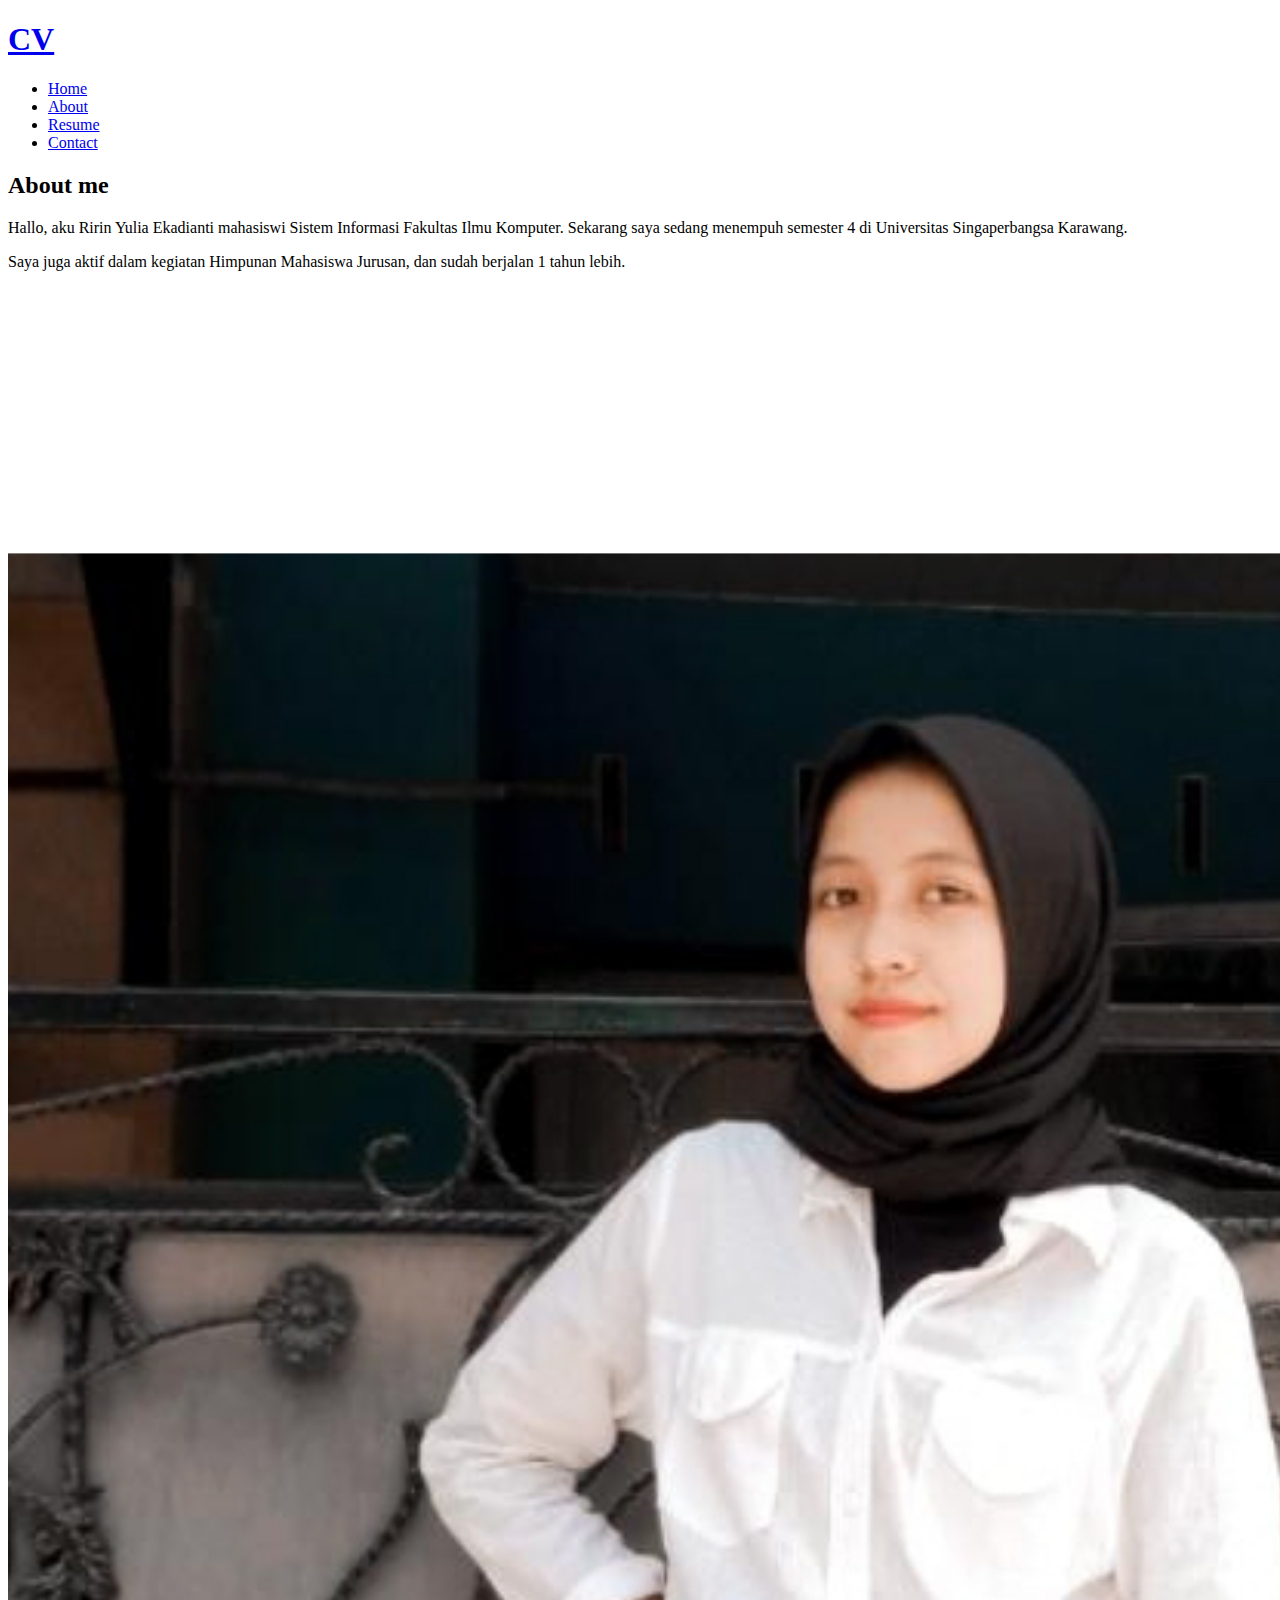
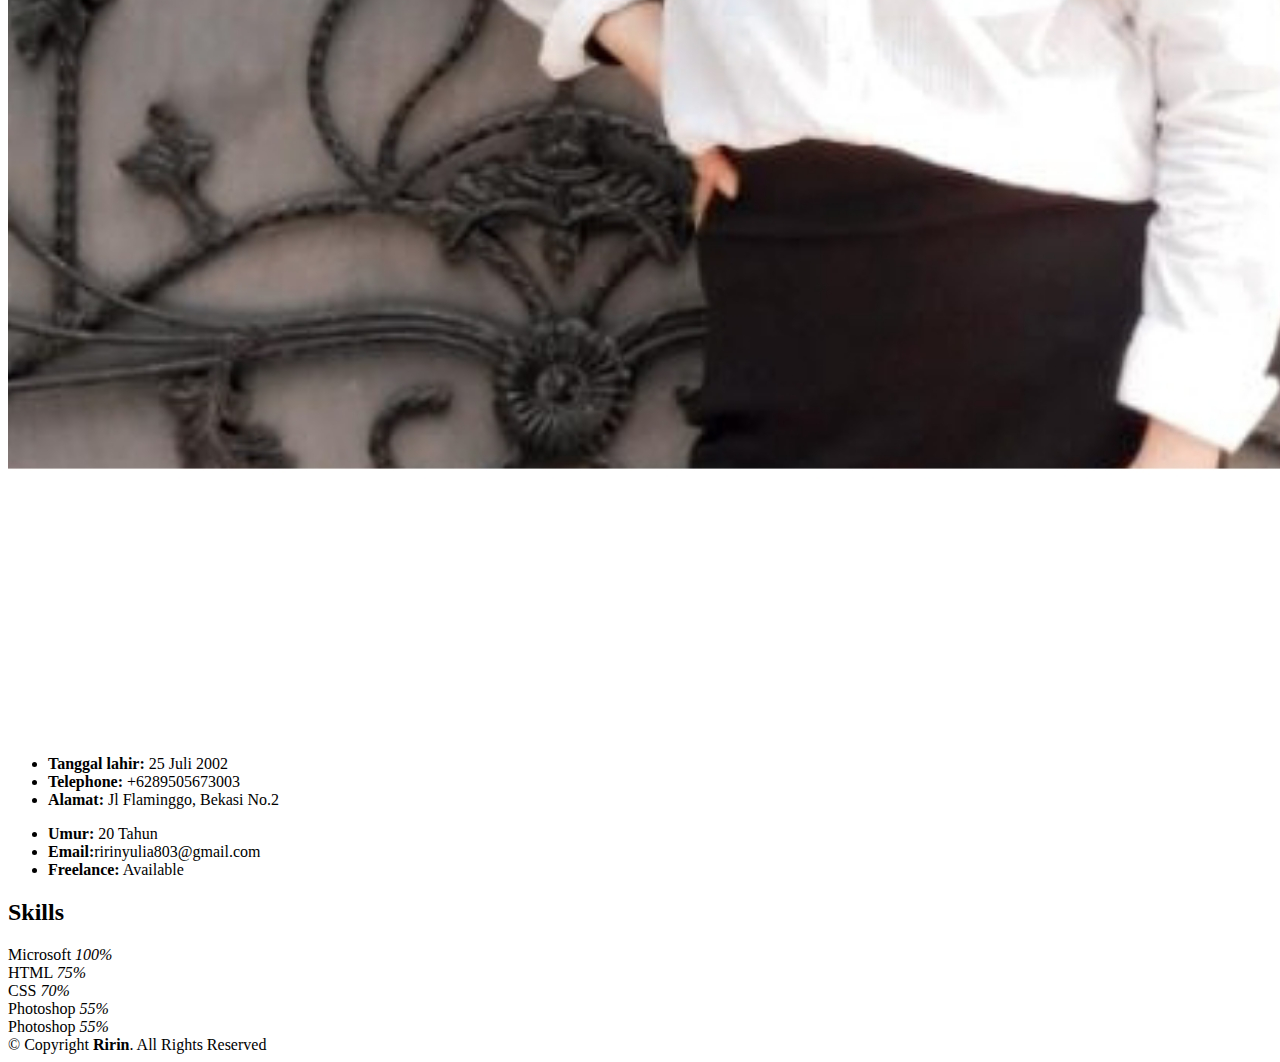
==== about.html @ 5a3789ce "Add files via upload" ====
<!DOCTYPE html>
<html lang="en">

<head>
  <meta charset="utf-8">
  <meta content="width=device-width, initial-scale=1.0" name="viewport">

  <title>Ririn Yulia Ekadianti</title>
  <meta content="" name="description">
  <meta content="" name="keywords">

  <!-- Favicons -->
  <link href="assets/img/favicon.png" rel="icon">
  <link href="assets/img/apple-touch-icon.png" rel="apple-touch-icon">

  <!-- Google Fonts -->
  <link href="https://fonts.googleapis.com/css?family=Open+Sans:300,300i,400,400i,600,600i,700,700i|Raleway:300,300i,400,400i,500,500i,600,600i,700,700i|Poppins:300,300i,400,400i,500,500i,600,600i,700,700i" rel="stylesheet">

  <!-- Vendor CSS Files -->
  <link href="assets/vendor/aos/aos.css" rel="stylesheet">
  <link href="assets/vendor/bootstrap/css/bootstrap.min.css" rel="stylesheet">
  <link href="assets/vendor/bootstrap-icons/bootstrap-icons.css" rel="stylesheet">
  <link href="assets/vendor/boxicons/css/boxicons.min.css" rel="stylesheet">
  <link href="assets/vendor/glightbox/css/glightbox.min.css" rel="stylesheet">
  <link href="assets/vendor/swiper/swiper-bundle.min.css" rel="stylesheet">

  <!-- Template Main CSS File -->
  <link href="assets/css/style.css" rel="stylesheet">

</head>

<body>

  <!-- ======= Header ======= -->
  <header id="header" class="fixed-top">
    <div class="container-fluid d-flex justify-content-between align-items-center">

      <h1 class="logo me-auto me-lg-0"><a href="index.html">CV</a></h1>
      <!-- Uncomment below if you prefer to use an image logo -->
      <!-- <a href="index.html" class="logo"><img src="assets/img/logo.png" alt="" class="img-fluid"></a>-->

      <nav id="navbar" class="navbar order-last order-lg-0">
        <ul>
          <li><a href="index.html">Home</a></li>
          <li><a class="active" href="about.html">About</a></li>
          <li><a href="resume.html">Resume</a></li>
          <li><a href="contact.html">Contact</a></li>
        </ul>
        <i class="bi bi-list mobile-nav-toggle"></i>
      </nav><!-- .navbar -->

      <div class="header-social-links">
        <a href="#" class="twitter"><i class="bi bi-twitter"></i></a>
        <a href="#" class="instagram"><i class="bi bi-instagram"></i></a>
        
      </div>

    </div>

  </header><!-- End Header -->

  <main id="main">

    <!-- ======= About Section ======= -->
    <section id="about" class="about">
      <div class="container" data-aos="fade-up">

        <div class="section-title">
          <h2>About me</h2>
          <p>Hallo, aku Ririn Yulia Ekadianti mahasiswi Sistem Informasi Fakultas Ilmu Komputer. Sekarang saya sedang menempuh semester 4 di Universitas Singaperbangsa Karawang.</p>
          <p>Saya juga aktif dalam kegiatan Himpunan Mahasiswa Jurusan, dan sudah berjalan 1 tahun lebih.</p>
        </div>

        <div class="row">
          <div class="col-lg-4">
            <img src="fotocv.jpg" class="img-fluid" alt="">
          </div>
          <div class="col-lg-8 pt-4 pt-lg-5 content">
            
            </p>
            <div class="row">
              <div class="col-lg-6">
                <ul>
                  <li><i class="bi bi-rounded-right"></i> <strong>Tanggal lahir:</strong> 25 Juli 2002</li>
                  <li><i class="bi bi-rounded-right"></i> <strong>Telephone:</strong> +6289505673003</li>
                  <li><i class="bi bi-rounded-right"></i> <strong>Alamat:</strong> Jl Flaminggo, Bekasi No.2</li>
                </ul>
              </div>
              <div class="col-lg-6">
                <ul>
                  <li><i class="bi bi-rounded-right"></i> <strong>Umur:</strong> 20 Tahun</li>
                  <li><i class="bi bi-rounded-right"></i> <strong>Email:</strong>ririnyulia803@gmail.com</li>
                  <li><i class="bi bi-rounded-right"></i> <strong>Freelance:</strong> Available</li>
                </ul>
              </div>
            
        </div>

      </div>
    </section><!-- End About Section -->

    <!-- ======= Skills Section ======= -->
    <section id="skills" class="skills">
      <div class="container" data-aos="fade-up">

        <div class="section-title">
          <h2>Skills</h2>
        </div>

        <div class="row skills-content">

          <div class="col-lg-6">

            <div class="progress">
              <span class="skill">Microsoft <i class="val">100%</i></span>
              <div class="progress-bar-wrap">
                <div class="progress-bar" role="progressbar" aria-valuenow="100" aria-valuemin="0" aria-valuemax="100"></div>
              </div>
            </div>

            <div class="progress">
              <span class="skill">HTML <i class="val">75%</i></span>
              <div class="progress-bar-wrap">
                <div class="progress-bar" role="progressbar" aria-valuenow="90" aria-valuemin="0" aria-valuemax="100"></div>
              </div>
            </div>

            <div class="progress">
              <span class="skill">CSS <i class="val">70%</i></span>
              <div class="progress-bar-wrap">
                <div class="progress-bar" role="progressbar" aria-valuenow="75" aria-valuemin="0" aria-valuemax="100"></div>
              </div>

              <div class="progress">
                <span class="skill">Photoshop <i class="val">55%</i></span>
                <div class="progress-bar-wrap">
                  <div class="progress-bar" role="progressbar" aria-valuenow="55" aria-valuemin="0" aria-valuemax="100"></div>
                </div>
            </div>

          </div>

          <div class="col-lg-6">


            <div class="progress">
              <span class="skill">Photoshop <i class="val">55%</i></span>
              <div class="progress-bar-wrap">
                <div class="progress-bar" role="progressbar" aria-valuenow="55" aria-valuemin="0" aria-valuemax="100"></div>
              </div>
            </div>

          </div>

        </div>

      </div>
  
  </main><!-- End #main -->

  <!-- ======= Footer ======= -->
  <footer id="footer">
    <div class="container">
      <div class="copyright">
        &copy; Copyright <strong><span>Ririn</span></strong>. All Rights Reserved
      </div>
      <div class="credits">
      </div>
    </div>
  </footer><!-- End  Footer -->

  <div id="preloader"></div>
  <a href="#" class="back-to-top d-flex align-items-center justify-content-center"><i class="bi bi-arrow-up-short"></i></a>

  <!-- Vendor JS Files -->
  <script src="assets/vendor/purecounter/purecounter.js"></script>
  <script src="assets/vendor/aos/aos.js"></script>
  <script src="assets/vendor/bootstrap/js/bootstrap.bundle.min.js"></script>
  <script src="assets/vendor/glightbox/js/glightbox.min.js"></script>
  <script src="assets/vendor/isotope-layout/isotope.pkgd.min.js"></script>
  <script src="assets/vendor/swiper/swiper-bundle.min.js"></script>
  <script src="assets/vendor/waypoints/noframework.waypoints.js"></script>
  <script src="assets/vendor/php-email-form/validate.js"></script>

  <!-- Template Main JS File -->
  <script src="assets/js/main.js"></script>

</body>

</html>
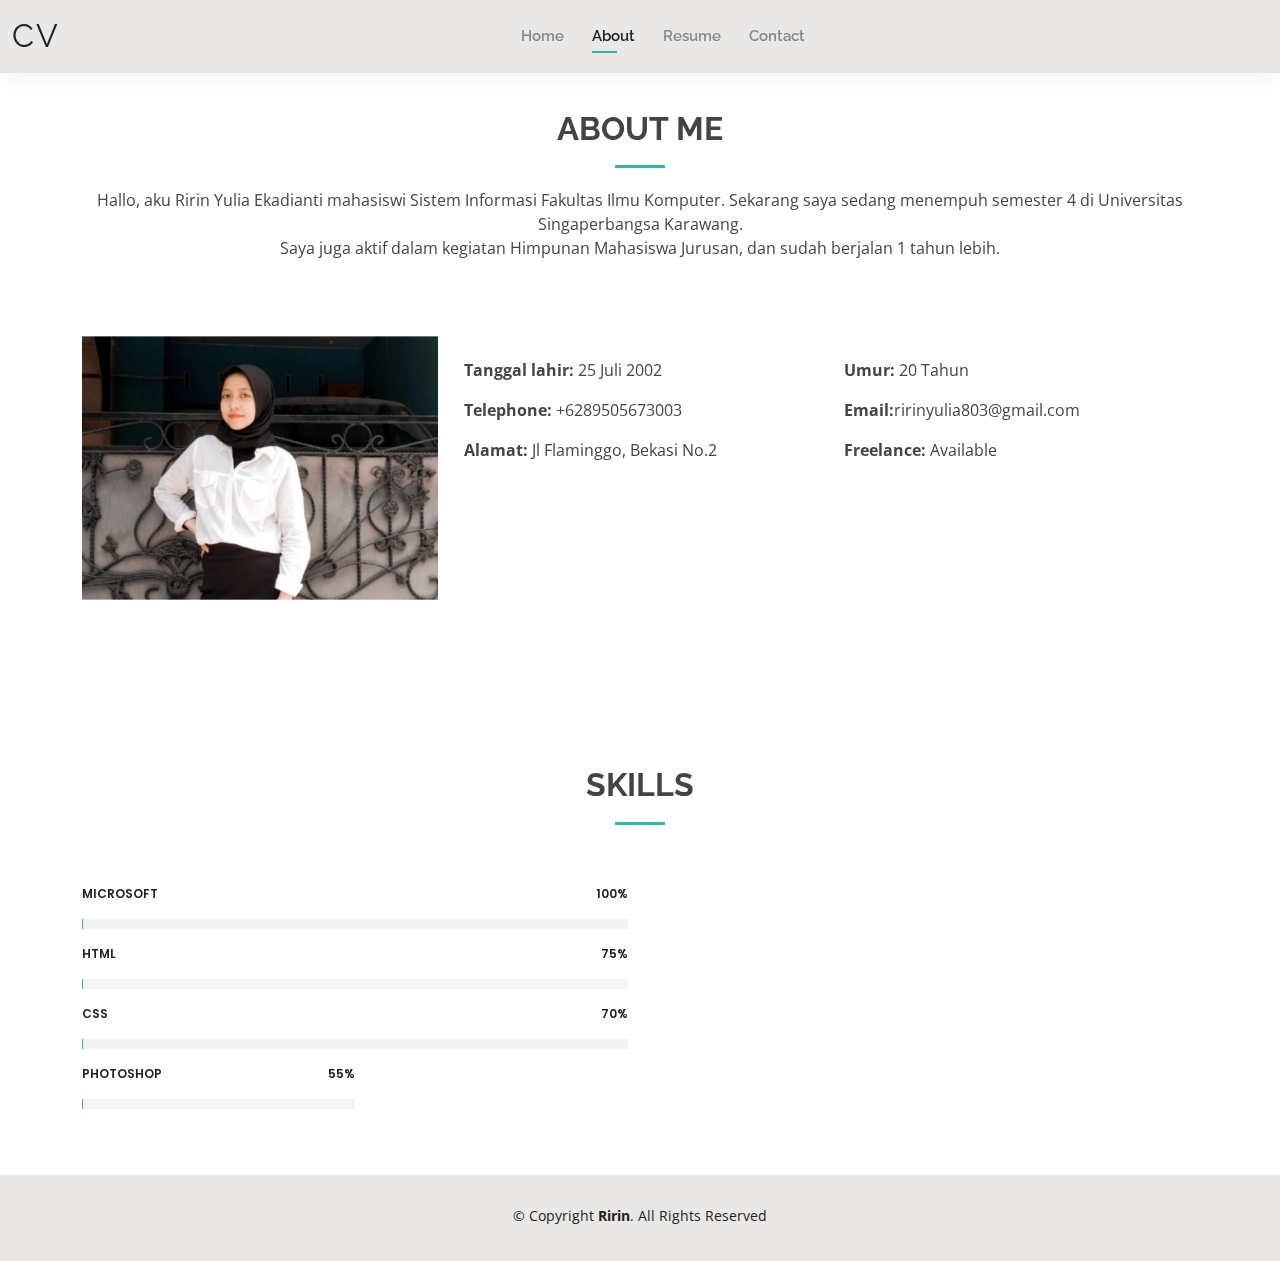
==== commit cd514372: "Add files via upload" ====
--- a/about.html
+++ b/about.html
@@ -17,15 +17,15 @@
   <link href="https://fonts.googleapis.com/css?family=Open+Sans:300,300i,400,400i,600,600i,700,700i|Raleway:300,300i,400,400i,500,500i,600,600i,700,700i|Poppins:300,300i,400,400i,500,500i,600,600i,700,700i" rel="stylesheet">
 
   <!-- Vendor CSS Files -->
-  <link href="assets/vendor/aos/aos.css" rel="stylesheet">
-  <link href="assets/vendor/bootstrap/css/bootstrap.min.css" rel="stylesheet">
-  <link href="assets/vendor/bootstrap-icons/bootstrap-icons.css" rel="stylesheet">
-  <link href="assets/vendor/boxicons/css/boxicons.min.css" rel="stylesheet">
-  <link href="assets/vendor/glightbox/css/glightbox.min.css" rel="stylesheet">
-  <link href="assets/vendor/swiper/swiper-bundle.min.css" rel="stylesheet">
+  <link href="aos.css" rel="stylesheet">
+  <link href="bootstrap.min.css" rel="stylesheet">
+  <link href="bootstrap-icons.css" rel="stylesheet">
+  <link href="boxicons.min.css" rel="stylesheet">
+  <link href="glightbox.min.css" rel="stylesheet">
+  <link href="swiper-bundle.min.css" rel="stylesheet">
 
   <!-- Template Main CSS File -->
-  <link href="assets/css/style.css" rel="stylesheet">
+  <link href="style.css" rel="stylesheet">
 
 </head>
 
@@ -173,17 +173,17 @@
   <a href="#" class="back-to-top d-flex align-items-center justify-content-center"><i class="bi bi-arrow-up-short"></i></a>
 
   <!-- Vendor JS Files -->
-  <script src="assets/vendor/purecounter/purecounter.js"></script>
-  <script src="assets/vendor/aos/aos.js"></script>
-  <script src="assets/vendor/bootstrap/js/bootstrap.bundle.min.js"></script>
-  <script src="assets/vendor/glightbox/js/glightbox.min.js"></script>
-  <script src="assets/vendor/isotope-layout/isotope.pkgd.min.js"></script>
-  <script src="assets/vendor/swiper/swiper-bundle.min.js"></script>
-  <script src="assets/vendor/waypoints/noframework.waypoints.js"></script>
-  <script src="assets/vendor/php-email-form/validate.js"></script>
+  <script src="purecounter.js"></script>
+  <script src="aos.js"></script>
+  <script src="bootstrap.bundle.min.js"></script>
+  <script src="glightbox.min.js"></script>
+  <script src="isotope.pkgd.min.js"></script>
+  <script src="swiper-bundle.min.js"></script>
+  <script src="noframework.waypoints.js"></script>
+  <script src="validate.js"></script>
 
   <!-- Template Main JS File -->
-  <script src="assets/js/main.js"></script>
+  <script src="main.js"></script>
 
 </body>
 
--- a/style.css
+++ b/style.css
@@ -0,0 +1,1106 @@
+body {
+  font-family: "Open Sans", sans-serif;
+  color: #444444;
+}
+
+a {
+  color: #34b7a7;
+  text-decoration: none;
+}
+
+a:hover {
+  color: #51cdbe;
+  text-decoration: none;
+}
+
+h1, h2, h3, h4, h5, h6 {
+  font-family: "Raleway", sans-serif;
+}
+
+#main {
+  margin-top: 50px;
+}
+@media (max-width: 992px) {
+  #main {
+    margin-top: 30px;
+  }
+}
+
+/*--------------------------------------------------------------
+# Preloader
+--------------------------------------------------------------*/
+#preloader {
+  position: fixed;
+  top: 0;
+  left: 0;
+  right: 0;
+  bottom: 0;
+  z-index: 9999;
+  overflow: hidden;
+  background: #fff;
+}
+
+#preloader:before {
+  content: "";
+  position: fixed;
+  top: calc(50% - 30px);
+  left: calc(50% - 30px);
+  border: 6px solid #34b7a7;
+  border-top-color: #dcf5f2;
+  border-radius: 50%;
+  width: 60px;
+  height: 60px;
+  -webkit-animation: animate-preloader 1s linear infinite;
+  animation: animate-preloader 1s linear infinite;
+}
+
+@-webkit-keyframes animate-preloader {
+  0% {
+    transform: rotate(0deg);
+  }
+  100% {
+    transform: rotate(360deg);
+  }
+}
+
+@keyframes animate-preloader {
+  0% {
+    transform: rotate(0deg);
+  }
+  100% {
+    transform: rotate(360deg);
+  }
+}
+/*--------------------------------------------------------------
+# Back to top button
+--------------------------------------------------------------*/
+.back-to-top {
+  position: fixed;
+  visibility: hidden;
+  opacity: 0;
+  right: 15px;
+  bottom: 15px;
+  z-index: 996;
+  background: #34b7a7;
+  width: 40px;
+  height: 40px;
+  border-radius: 50px;
+  transition: all 0.4s;
+}
+.back-to-top i {
+  font-size: 24px;
+  color: #fff;
+  line-height: 0;
+}
+.back-to-top:hover {
+  background: #49cbbb;
+  color: #fff;
+}
+.back-to-top.active {
+  visibility: visible;
+  opacity: 1;
+}
+
+/*--------------------------------------------------------------
+# Header
+--------------------------------------------------------------*/
+#header {
+  background: #e9e8e6;
+  box-shadow: 0px 0px 25px 0 rgba(0, 0, 0, 0.08);
+  z-index: 997;
+  padding: 15px 0;
+}
+#header .logo {
+  font-size: 32px;
+  margin: 0;
+  padding: 0;
+  line-height: 1;
+  font-weight: 400;
+  letter-spacing: 2px;
+  text-transform: uppercase;
+}
+#header .logo a {
+  color: #222222;
+}
+#header .logo img {
+  max-height: 40px;
+}
+@media (max-width: 992px) {
+  #header .logo {
+    font-size: 28px;
+  }
+}
+
+/*--------------------------------------------------------------
+# Header Social Links
+--------------------------------------------------------------*/
+.header-social-links {
+  padding-right: 15px;
+}
+.header-social-links a {
+  color: #6f6f6f;
+  padding-left: 6px;
+  display: inline-block;
+  line-height: 0px;
+  transition: 0.3s;
+  font-size: 16px;
+}
+.header-social-links a:hover {
+  color: #34b7a7;
+}
+
+/*--------------------------------------------------------------
+# Navigation Menu
+--------------------------------------------------------------*/
+/**
+* Desktop Navigation 
+*/
+.navbar {
+  padding: 0;
+}
+.navbar ul {
+  margin: 0;
+  padding: 0;
+  display: flex;
+  list-style: none;
+  align-items: center;
+}
+.navbar li {
+  position: relative;
+  padding: 10px 0 10px 28px;
+}
+.navbar a, .navbar a:focus {
+  display: flex;
+  align-items: center;
+  justify-content: space-between;
+  font-family: "Raleway", sans-serif;
+  font-size: 15px;
+  font-weight: 600;
+  color: #888888;
+  white-space: nowrap;
+  transition: 0.3s;
+  position: relative;
+}
+.navbar a i, .navbar a:focus i {
+  font-size: 12px;
+  line-height: 0;
+  margin-left: 5px;
+}
+.navbar > ul > li > a:before {
+  content: "";
+  position: absolute;
+  width: 0;
+  height: 2px;
+  bottom: -5px;
+  left: 0;
+  background-color: #34b7a7;
+  visibility: hidden;
+  width: 0px;
+  transition: all 0.3s ease-in-out 0s;
+}
+.navbar a:hover:before, .navbar li:hover > a:before, .navbar .active:before {
+  visibility: visible;
+  width: 25px;
+}
+.navbar a:hover, .navbar .active, .navbar .active:focus, .navbar li:hover > a {
+  color: #222222;
+}
+.navbar .dropdown ul {
+  display: block;
+  position: absolute;
+  left: 14px;
+  top: calc(100% + 30px);
+  margin: 0;
+  padding: 10px 0;
+  z-index: 99;
+  opacity: 0;
+  visibility: hidden;
+  background: #fff;
+  box-shadow: 0px 0px 30px rgba(127, 137, 161, 0.25);
+  transition: 0.3s;
+  border-radius: 4px;
+}
+.navbar .dropdown ul li {
+  min-width: 200px;
+  padding: 0;
+}
+.navbar .dropdown ul a {
+  padding: 10px 20px;
+  font-size: 15px;
+  text-transform: none;
+  font-weight: 600;
+}
+.navbar .dropdown ul a i {
+  font-size: 12px;
+}
+.navbar .dropdown ul a:hover, .navbar .dropdown ul .active:hover, .navbar .dropdown ul li:hover > a {
+  color: #34b7a7;
+}
+.navbar .dropdown:hover > ul {
+  opacity: 1;
+  top: 100%;
+  visibility: visible;
+}
+.navbar .dropdown .dropdown ul {
+  top: 0;
+  left: calc(100% - 30px);
+  visibility: hidden;
+}
+.navbar .dropdown .dropdown:hover > ul {
+  opacity: 1;
+  top: 0;
+  left: 100%;
+  visibility: visible;
+}
+@media (max-width: 1366px) {
+  .navbar .dropdown .dropdown ul {
+    left: -90%;
+  }
+  .navbar .dropdown .dropdown:hover > ul {
+    left: -100%;
+  }
+}
+
+/**
+* Mobile Navigation 
+*/
+.mobile-nav-toggle {
+  color: #222222;
+  font-size: 28px;
+  cursor: pointer;
+  display: none;
+  line-height: 0;
+  transition: 0.5s;
+}
+.mobile-nav-toggle.bi-x {
+  color: #fff;
+}
+
+@media (max-width: 991px) {
+  .mobile-nav-toggle {
+    display: block;
+  }
+
+  .navbar ul {
+    display: none;
+  }
+}
+.navbar-mobile {
+  position: fixed;
+  overflow: hidden;
+  top: 0;
+  right: 0;
+  left: 0;
+  bottom: 0;
+  background: rgba(9, 9, 9, 0.9);
+  transition: 0.3s;
+  z-index: 999;
+}
+.navbar-mobile .mobile-nav-toggle {
+  position: absolute;
+  top: 15px;
+  right: 15px;
+}
+.navbar-mobile ul {
+  display: block;
+  position: absolute;
+  top: 55px;
+  right: 15px;
+  bottom: 15px;
+  left: 15px;
+  padding: 10px 0;
+  border-radius: 10px;
+  background-color: #fff;
+  overflow-y: auto;
+  transition: 0.3s;
+}
+.navbar-mobile a, .navbar-mobile a:focus {
+  font-size: 15px;
+  padding-right: 15px;
+  color: #222222;
+}
+.navbar-mobile a:hover, .navbar-mobile .active, .navbar-mobile li:hover > a {
+  color: #34b7a7;
+}
+.navbar-mobile .getstarted, .navbar-mobile .getstarted:focus {
+  margin: 15px;
+}
+.navbar-mobile .dropdown ul {
+  position: static;
+  display: none;
+  margin: 10px 20px;
+  padding: 10px 0;
+  z-index: 99;
+  opacity: 1;
+  visibility: visible;
+  background: #fff;
+  box-shadow: 0px 0px 30px rgba(127, 137, 161, 0.25);
+}
+.navbar-mobile .dropdown ul li {
+  min-width: 200px;
+}
+.navbar-mobile .dropdown ul a {
+  padding: 10px 20px;
+}
+.navbar-mobile .dropdown ul a i {
+  font-size: 12px;
+}
+.navbar-mobile .dropdown ul a:hover, .navbar-mobile .dropdown ul .active:hover, .navbar-mobile .dropdown ul li:hover > a {
+  color: #34b7a7;
+}
+.navbar-mobile .dropdown > .dropdown-active {
+  display: block;
+}
+
+/*--------------------------------------------------------------
+# Hero Section
+--------------------------------------------------------------*/
+#hero {
+  width: 100%;
+  height: 100vh;
+  background: url("../img/hero-bg.jpg") top right;
+  background-size: cover;
+}
+#hero .container {
+  padding-top: 70px;
+  position: relative;
+}
+@media (max-width: 992px) {
+  #hero .container {
+    padding-top: 58px;
+  }
+}
+#hero h1 {
+  margin: 0;
+  font-size: 48px;
+  font-weight: 700;
+  line-height: 56px;
+  color: #222222;
+}
+#hero h2 {
+  color: #6f6f6f;
+  margin: 10px 0 0 0;
+  font-size: 22px;
+}
+#hero .btn-about {
+  font-family: "Raleway", sans-serif;
+  text-transform: uppercase;
+  font-weight: 600;
+  font-size: 12px;
+  letter-spacing: 1px;
+  display: inline-block;
+  padding: 12px 40px;
+  border-radius: 50px;
+  transition: 0.5s;
+  margin-top: 30px;
+  color: #fff;
+  background: #34b7a7;
+}
+#hero .btn-about:hover {
+  background: #3dc8b7;
+}
+@media (min-width: 1024px) {
+  #hero {
+    background-attachment: fixed;
+  }
+}
+@media (max-width: 992px) {
+  #hero:before {
+    content: "";
+    background: rgba(255, 255, 255, 0.8);
+    position: absolute;
+    bottom: 0;
+    top: 0;
+    left: 0;
+    right: 0;
+  }
+  #hero h1 {
+    font-size: 28px;
+    line-height: 36px;
+  }
+  #hero h2 {
+    font-size: 18px;
+    line-height: 24px;
+  }
+}
+
+/*--------------------------------------------------------------
+# Sections General
+--------------------------------------------------------------*/
+section {
+  padding: 60px 0;
+}
+
+.section-bg {
+  background-color: #e7f8f6;
+}
+
+.section-title {
+  text-align: center;
+  padding-bottom: 30px;
+}
+.section-title h2 {
+  font-size: 32px;
+  font-weight: bold;
+  text-transform: uppercase;
+  margin-bottom: 20px;
+  padding-bottom: 20px;
+  position: relative;
+}
+.section-title h2::after {
+  content: "";
+  position: absolute;
+  display: block;
+  width: 50px;
+  height: 3px;
+  background: #34b7a7;
+  bottom: 0;
+  left: calc(50% - 25px);
+}
+.section-title p {
+  margin-bottom: 0;
+}
+
+/*--------------------------------------------------------------
+# Cta
+--------------------------------------------------------------*/
+.cta {
+  background: linear-gradient(rgba(0, 0, 0, 0.6), rgba(0, 0, 0, 0.6)), url("../img/bg-1.jpg") fixed center center;
+  background-size: cover;
+  padding: 80px 0;
+}
+.cta h3 {
+  color: #fff;
+  font-size: 28px;
+  font-weight: 700;
+}
+.cta p {
+  color: #fff;
+}
+.cta .cta-btn {
+  font-family: "Raleway", sans-serif;
+  text-transform: uppercase;
+  font-weight: 500;
+  font-size: 16px;
+  letter-spacing: 1px;
+  display: inline-block;
+  padding: 8px 20px;
+  border-radius: 2px;
+  transition: 0.5s;
+  margin: 10px;
+  border: 2px solid #fff;
+  color: #fff;
+}
+.cta .cta-btn:hover {
+  background: #34b7a7;
+  border: 2px solid #34b7a7;
+}
+@media (max-width: 1024px) {
+  .cta {
+    background-attachment: scroll;
+  }
+}
+@media (min-width: 769px) {
+  .cta .cta-btn-container {
+    display: flex;
+    align-items: center;
+    justify-content: flex-end;
+  }
+}
+
+/*--------------------------------------------------------------
+# About
+--------------------------------------------------------------*/
+.about .content h3 {
+  font-weight: 700;
+  font-size: 26px;
+  color: #555555;
+}
+.about .content ul {
+  list-style: none;
+  padding: 0;
+}
+.about .content ul li {
+  padding-bottom: 10px;
+}
+.about .content ul i {
+  font-size: 20px;
+  padding-right: 2px;
+  color: #34b7a7;
+}
+.about .content p:last-child {
+  margin-bottom: 0;
+}
+
+/*--------------------------------------------------------------
+# Skills
+--------------------------------------------------------------*/
+.skills .progress {
+  height: 60px;
+  display: block;
+  background: none;
+  border-radius: 0;
+}
+.skills .progress .skill {
+  padding: 10px 0;
+  margin: 0 0 6px 0;
+  text-transform: uppercase;
+  display: block;
+  font-weight: 600;
+  font-family: "Poppins", sans-serif;
+  color: #222222;
+}
+.skills .progress .skill .val {
+  float: right;
+  font-style: normal;
+}
+.skills .progress-bar-wrap {
+  background: #f3f3f3;
+}
+.skills .progress-bar {
+  width: 1px;
+  height: 10px;
+  transition: 0.9s;
+  background-color: #34b7a7;
+}
+
+/*--------------------------------------------------------------
+# Facts
+--------------------------------------------------------------*/
+.facts .counters span {
+  font-size: 48px;
+  display: block;
+  color: #34b7a7;
+}
+.facts .counters p {
+  padding: 0;
+  margin: 0 0 20px 0;
+  font-family: "Raleway", sans-serif;
+  font-size: 14px;
+}
+
+/*--------------------------------------------------------------
+# Testimonials
+--------------------------------------------------------------*/
+.testimonials .section-header {
+  margin-bottom: 40px;
+}
+.testimonials .testimonials-carousel, .testimonials .testimonials-slider {
+  overflow: hidden;
+}
+.testimonials .testimonial-item {
+  text-align: center;
+}
+.testimonials .testimonial-item .testimonial-img {
+  width: 120px;
+  border-radius: 50%;
+  border: 4px solid #fff;
+  margin: 0 auto;
+}
+.testimonials .testimonial-item h3 {
+  font-size: 20px;
+  font-weight: bold;
+  margin: 10px 0 5px 0;
+  color: #111;
+}
+.testimonials .testimonial-item h4 {
+  font-size: 14px;
+  color: #999;
+  margin: 0 0 15px 0;
+}
+.testimonials .testimonial-item .quote-icon-left, .testimonials .testimonial-item .quote-icon-right {
+  color: #c8efea;
+  font-size: 26px;
+}
+.testimonials .testimonial-item .quote-icon-left {
+  display: inline-block;
+  left: -5px;
+  position: relative;
+}
+.testimonials .testimonial-item .quote-icon-right {
+  display: inline-block;
+  right: -5px;
+  position: relative;
+  top: 10px;
+}
+.testimonials .testimonial-item p {
+  font-style: italic;
+  margin: 0 auto 15px auto;
+}
+@media (min-width: 992px) {
+  .testimonials .testimonial-item p {
+    width: 80%;
+  }
+}
+.testimonials .swiper-pagination {
+  margin-top: 20px;
+  position: relative;
+}
+.testimonials .swiper-pagination .swiper-pagination-bullet {
+  width: 12px;
+  height: 12px;
+  background-color: #fff;
+  opacity: 1;
+  border: 1px solid #34b7a7;
+}
+.testimonials .swiper-pagination .swiper-pagination-bullet-active {
+  background-color: #34b7a7;
+}
+
+/*--------------------------------------------------------------
+# Resume
+--------------------------------------------------------------*/
+.resume .resume-title {
+  font-size: 26px;
+  font-weight: 400;
+  margin-top: 20px;
+  margin-bottom: 20px;
+  color: #222222;
+}
+.resume .resume-item {
+  padding: 0 0 20px 20px;
+  margin-top: -2px;
+  border-left: 2px solid #34b7a7;
+  position: relative;
+}
+.resume .resume-item h4 {
+  line-height: 18px;
+  font-size: 18px;
+  font-weight: 600;
+  font-family: "Poppins", sans-serif;
+  color: #1d685f;
+  margin-bottom: 10px;
+}
+.resume .resume-item h5 {
+  font-size: 16px;
+  background: #effbf9;
+  padding: 5px 15px;
+  display: inline-block;
+  fon